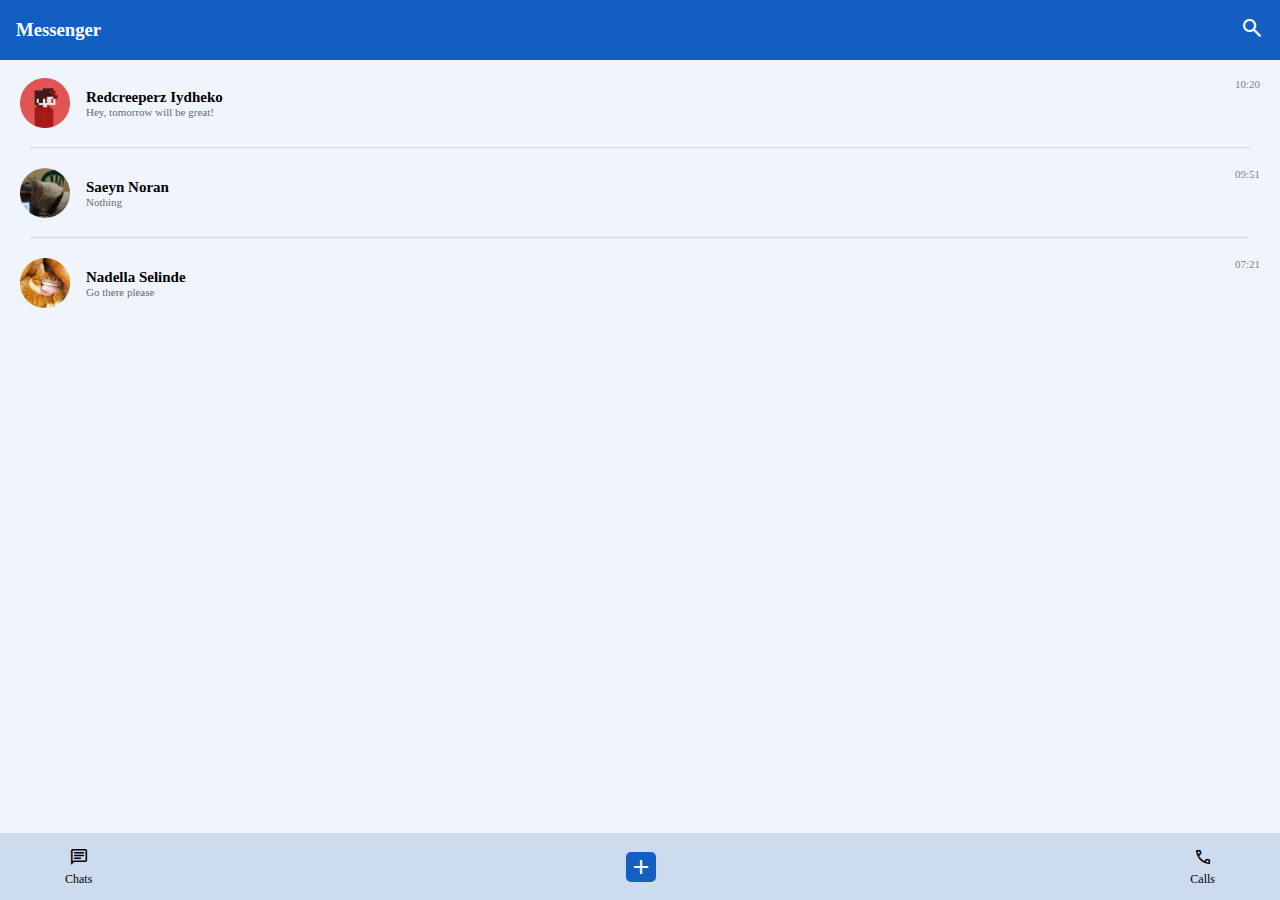
==== index.html @ f0609073 "Upload Files" ====
<!DOCTYPE html>
<html lang="en">
<head>
    <meta charset="UTF-8">
    <meta name="viewport" content="width=device-width, initial-scale=1.0">
    <title>Messenger</title>
    <link rel="stylesheet" href="assets/style.css">
    <link rel="stylesheet" href="https://fonts.googleapis.com/css2?family=Material+Symbols+Outlined:opsz,wght,FILL,GRAD@24,400,0,0" />
</head>
<body>
    <header>
        <nav>
            <h3>Messenger</h3>
            <a href=""><span class="material-symbols-outlined">search</span></a>
        </nav>
    </header>
    <main>
        <ul class="chat-list">
            <li class="chat-item">
                <a href="message.html">
                    <img src="assets/red.png" alt="User 1">
                    <div class="chat-item-info">
                        <h2>Redcreeperz Iydheko</h2>
                        <p>Hey, tomorrow will be great!</p>
                    </div>
                    <time datetime="10:21">10:20</time>
                </a>
            </li>
            <li class="chat-divider">
                <hr>
            </li>
            <li class="chat-item">
                <a href="">
                    <img src="assets/saeyn.png" alt="User 2">
                    <div class="chat-item-info">
                        <h2>Saeyn Noran</h2>
                        <p>Nothing</p>
                    </div>
                    <time datetime="09:51">09:51</time>
                </a>
            </li>
            <li class="chat-divider">
                <hr>
            </li>
            <li class="chat-item">
                <a href="">
                    <img src="assets/nadella.png" alt="User 3">
                    <div class="chat-item-info">
                        <h2>Nadella Selinde</h2>
                        <p>Go there please</p>
                    </div>
                    <time datetime="07:21">07:21</time>
                </a>
            </li>
        </ul>
    </main>

    <div class="navbottom">
        <div class="container">
            <a class="chat-menu" href="#">
                <span class="material-symbols-outlined">chat</span>
                <span>Chats</span>
            </a>
            <a class="add-chat-menu" href="#">
                <div>
                    <span class="material-symbols-outlined">add</span>
                </div>
            </a>
            <a class="call-menu" href="#">
                <span class="material-symbols-outlined">call</span>
                <span>Calls</span>
            </a>
        </div>
    </div>
</body>
</html>
---- assets/style.css ----
* {
    font-family: "Roboto", serif;
}

h1, h2, h3, h4, h5, p {
    margin: 0;
}

a { 
    text-decoration: none;
    color: #000;
}

body {
    background-color: #F0F5FC;
    margin: 0;
}

nav {
    background-color: #135FC1;
    color: #fff;
    padding: 1rem;
    display: flex;
    flex-direction: row;
    justify-content: space-between;
    align-items: center;
}

nav span {
    color: #fff;
}

.chat-list {
    list-style-type: none;
    padding: 0;
    margin: 0;
    margin-top: 7px;
}

.chat-item a {
    display: flex;
    flex-direction: row;
    position: relative;
    gap: 1rem;
    padding: 11px 20px;
    align-items: center;
}

.chat-item a:hover {
    background-color: #dfdfdf;
}

.chat-item a img {
    width: 50px;
    height: 50px;
}

.chat-item-info h2 {
    font-size: 15px;
}

.chat-item-info p {
    font-size: 11px;
    opacity: 0.6;
}

li.chat-divider {
    padding: 0 30px;
}

li.chat-divider hr {
    opacity: 0.3;
}

time {
    position: absolute;
    right: 20px;
    top: 11px;
    font-size: 11px;
    opacity: 0.5;
}

.navbottom {
    position: fixed;
    width: 100%;
    bottom: 0;
    background-color: #CDDBEF;
}

.navbottom .container {
    padding: 13.5px 65px;
    display: flex;
    flex-direction: row;
    justify-content: space-between;
}

.navbottom .container a {
    display: flex;
    flex-direction: column;
    align-items: center;
    gap: 5px;
}

.navbottom .container a > span {
    font-size: 12px;
}

.navbottom .container a > span.material-symbols-outlined {
    font-size: 20px;
}

.add-chat-menu div {
    background-color: #1460C2;
    border-radius: 5px;
    width: 30px;
    height: 30px;
    display: flex;
    flex-direction: column;
    align-items: center;
    margin: auto 0;
}

.add-chat-menu span {
    color: #fff;
    margin: auto auto;
}

.left-side {
    display: flex;
    flex-direction: row;
    gap: 12px;
}

.back-button { 
    display: flex;
    flex-direction: row;
    align-items: center;
    gap: 5px;
}

.back-button img {
    width: 35px;
    height: 35px;
}

.user-detail h3 {
    font-size: 15px;
}

.user-detail p {
    font-size: 12px;
    opacity: 0.6;
}

.navbottom .message-container {
    padding: 17.5px 15px !important;
}

.navbottom form {
    display: flex;
    flex-direction: row;
    gap: 17px;
    width: 100%;
}

.navbottom input[type="text"] {
    outline: 0;
    border: 0;
    padding: 7px 15px;
    border-radius: 5px;
    font-size: 16px;
    flex-grow: 1;
}

.navbottom button[type="submit"] {
    width: 35px;
    height: 35px;
    color: #fff;
    border: 0;
    outline: 0;
    background-color: #1460C2;
    border-radius: 5px;
    display: flex;

}

.navbottom button[type="submit"] span {
    margin: auto auto;
}

.endtoend-info {
    background-color: #65B5FF;
    color: #041730;
    margin: 15px 75px;
    padding: 5px 10px;
    display: flex;
    flex-direction: row;
    gap: 5px;
    border-radius: 5px;
}

.endtoend-info span {
    font-size: 13px;
}

.endtoend-info p {
    font-size: 11px;
}

.chat-display {
    list-style-type: none;
    padding: 0;
    margin: 0 25px;
    margin-top: 7px;
}

.chat-receiver .chat-balloon {
    padding: 8px 15px;
    border-radius: 5px;
    background-color: #BED8FF;
    width: fit-content;
}

.chat-receiver, .chat-sender {
    position: relative;
    margin: 1rem 0;
}

.chat-receiver .chat-balloon::after {
    content: '';
    position: absolute;
    left: -10px;
    top: 0;
    width: 0;
    height: 0;
    border-top: 0px solid transparent;
    border-bottom: 10px solid transparent;
    border-right: 15px solid #BED8FF;
}


.chat-sender .chat-balloon {
    padding: 8px 15px;
    border-radius: 5px;
    background-color: #1688DA;
    color: #fff;
    width: fit-content;
    margin-left: auto;
}

.chat-sender, .chat-sender {
    position: relative;
    margin: 1rem 0;
}

.chat-sender .chat-balloon::after {
    content: '';
    position: absolute;
    right: -10px;
    top: 0;
    width: 0;
    height: 0;
    border-top: 0px solid transparent;
    border-bottom: 10px solid transparent;
    border-left: 15px solid #1688DA;
}
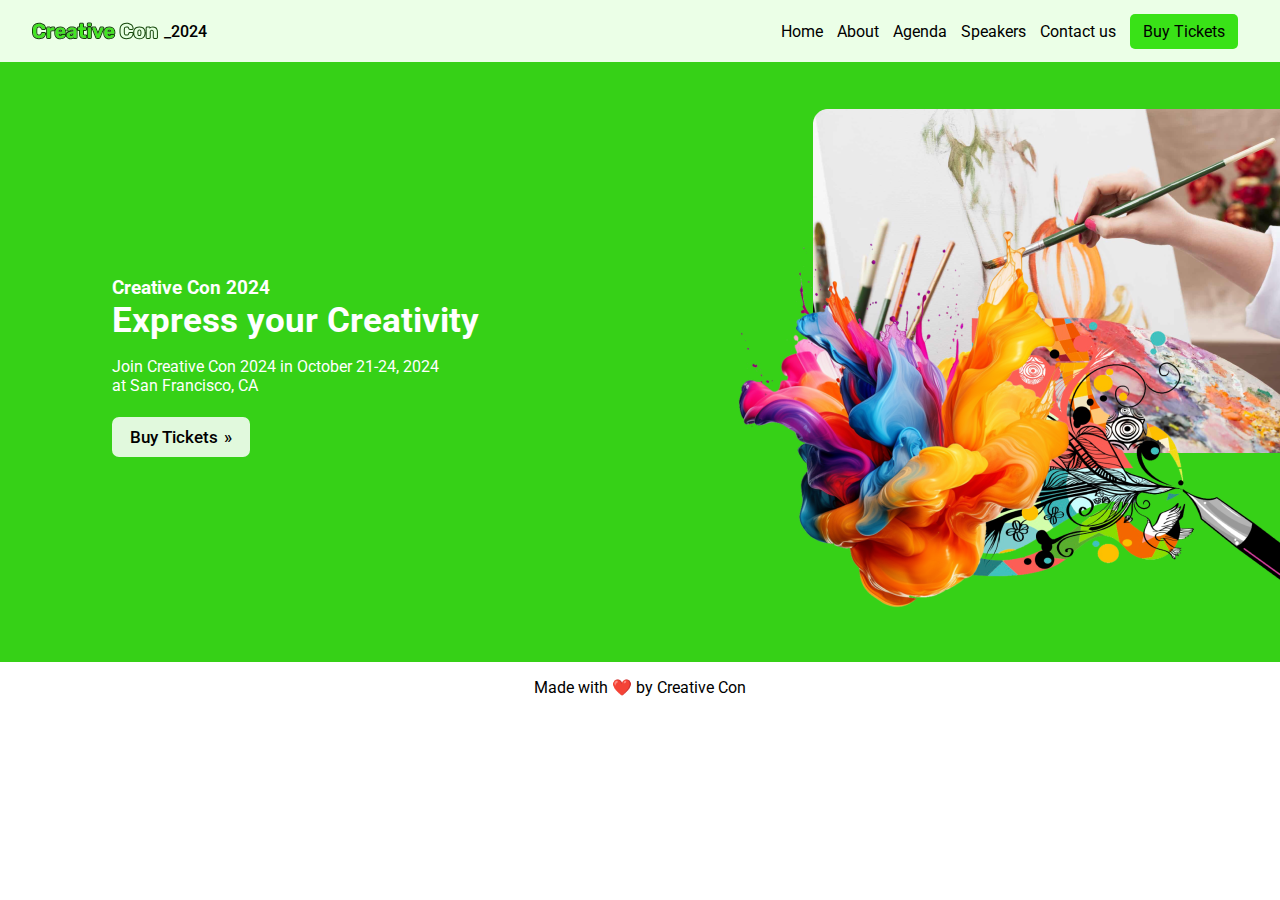
==== commit 1a715fab: "Upload Landing Page" ====
--- a/index.html
+++ b/index.html
@@ -3,74 +3,49 @@
 <head>
     <meta charset="UTF-8">
     <meta name="viewport" content="width=device-width, initial-scale=1.0">
-    <title>Messenger</title>
+    <title>Creative Con 2024 - Express Your Creativity</title>
+    <link rel="shortcut icon" href="assets/img/cc-icon.png" type="image/x-icon">
+    <link rel="preconnect" href="https://fonts.googleapis.com">
+    <link rel="preconnect" href="https://fonts.gstatic.com" crossorigin>
+    <link href="https://fonts.googleapis.com/css2?family=Roboto:ital,wght@0,100;0,300;0,400;0,500;0,700;0,900;1,100;1,300;1,400;1,500;1,700;1,900&display=swap" rel="stylesheet">
     <link rel="stylesheet" href="assets/style.css">
-    <link rel="stylesheet" href="https://fonts.googleapis.com/css2?family=Material+Symbols+Outlined:opsz,wght,FILL,GRAD@24,400,0,0" />
 </head>
 <body>
-    <header>
-        <nav>
-            <h3>Messenger</h3>
-            <a href=""><span class="material-symbols-outlined">search</span></a>
-        </nav>
-    </header>
-    <main>
-        <ul class="chat-list">
-            <li class="chat-item">
-                <a href="message.html">
-                    <img src="assets/red.png" alt="User 1">
-                    <div class="chat-item-info">
-                        <h2>Redcreeperz Iydheko</h2>
-                        <p>Hey, tomorrow will be great!</p>
-                    </div>
-                    <time datetime="10:21">10:20</time>
-                </a>
-            </li>
-            <li class="chat-divider">
-                <hr>
-            </li>
-            <li class="chat-item">
-                <a href="">
-                    <img src="assets/saeyn.png" alt="User 2">
-                    <div class="chat-item-info">
-                        <h2>Saeyn Noran</h2>
-                        <p>Nothing</p>
-                    </div>
-                    <time datetime="09:51">09:51</time>
-                </a>
-            </li>
-            <li class="chat-divider">
-                <hr>
-            </li>
-            <li class="chat-item">
-                <a href="">
-                    <img src="assets/nadella.png" alt="User 3">
-                    <div class="chat-item-info">
-                        <h2>Nadella Selinde</h2>
-                        <p>Go there please</p>
-                    </div>
-                    <time datetime="07:21">07:21</time>
-                </a>
-            </li>
-        </ul>
-    </main>
+	<!-- Navigation Bar -->
+	<header>
+		<nav class="navbar">
+			<a href="#" class="navbar-logo"><img src="assets/img/cc-brand.svg" alt="CreativeCon Brand"> <p>_2024</p></a>
+			<ul>
+				<li><a href="#home">Home</a></li>
+				<li><a href="#about">About</a></li>
+				<li><a href="#agenda">Agenda</a></li>
+				<li><a href="#speakers">Speakers</a></li>
+				<li><a href="#contactus">Contact us</a></li>
+				<li><a href="#buytickets" class="navbar-cta">Buy Tickets</a></li>
+			</ul>
+		</nav>
+	</header>
 
-    <div class="navbottom">
-        <div class="container">
-            <a class="chat-menu" href="#">
-                <span class="material-symbols-outlined">chat</span>
-                <span>Chats</span>
-            </a>
-            <a class="add-chat-menu" href="#">
-                <div>
-                    <span class="material-symbols-outlined">add</span>
-                </div>
-            </a>
-            <a class="call-menu" href="#">
-                <span class="material-symbols-outlined">call</span>
-                <span>Calls</span>
-            </a>
-        </div>
-    </div>
+	<!-- Hero Section -->
+	<section class="hero" id="hero">
+		<div class="hero-content">
+			<div class="hero-text">
+				<h3>Creative Con 2024</h3>
+				<h1>Express your Creativity</h1>
+				<p class="hero-text-detail">Join Creative Con 2024 in October 21-24, 2024 at San Francisco, CA</p>
+				<a href="#register" class="cta-button">Buy Tickets <span>»</span></a>
+			</div>
+			<div class="hero-img">
+				<img src="assets/img/hero-img.png" alt="Hero Image">
+			</div>
+		</div>
+	</section>
+
+	<!-- Footer Section -->
+	<footer>
+		<div>
+			<p class="text-center">Made with ❤️ by Creative Con </p>
+		</div>
+	</footer>
 </body>
 </html>--- a/assets/style.css
+++ b/assets/style.css
@@ -1,266 +1,109 @@
 * {
-    font-family: "Roboto", serif;
+    font-family: "Roboto", sans-serif;
+}
+
+body {
+    margin: 0;
+}
+
+p {
+    margin: 0;
+}
+
+a {
+    text-decoration: none;
+    color: #000;
 }
 
 h1, h2, h3, h4, h5, p {
     margin: 0;
 }
 
-a { 
-    text-decoration: none;
-    color: #000;
+h1 {
+    font-size: 2.2rem;
+    margin-bottom: 1rem;
 }
 
-body {
-    background-color: #F0F5FC;
-    margin: 0;
+p {
+    width: 21rem;
 }
 
-nav {
-    background-color: #135FC1;
-    color: #fff;
-    padding: 1rem;
+.navbar {
+    background-color: #EBFFE7;
+    padding: 1.2rem 2rem;
     display: flex;
     flex-direction: row;
     justify-content: space-between;
     align-items: center;
 }
 
-nav span {
-    color: #fff;
-}
-
-.chat-list {
-    list-style-type: none;
-    padding: 0;
-    margin: 0;
-    margin-top: 7px;
-}
-
-.chat-item a {
-    display: flex;
-    flex-direction: row;
-    position: relative;
-    gap: 1rem;
-    padding: 11px 20px;
-    align-items: center;
-}
-
-.chat-item a:hover {
-    background-color: #dfdfdf;
-}
-
-.chat-item a img {
-    width: 50px;
-    height: 50px;
-}
-
-.chat-item-info h2 {
-    font-size: 15px;
-}
-
-.chat-item-info p {
-    font-size: 11px;
-    opacity: 0.6;
-}
-
-li.chat-divider {
-    padding: 0 30px;
-}
-
-li.chat-divider hr {
-    opacity: 0.3;
-}
-
-time {
-    position: absolute;
-    right: 20px;
-    top: 11px;
-    font-size: 11px;
-    opacity: 0.5;
-}
-
-.navbottom {
-    position: fixed;
-    width: 100%;
-    bottom: 0;
-    background-color: #CDDBEF;
-}
-
-.navbottom .container {
-    padding: 13.5px 65px;
-    display: flex;
-    flex-direction: row;
-    justify-content: space-between;
-}
-
-.navbottom .container a {
-    display: flex;
-    flex-direction: column;
-    align-items: center;
-    gap: 5px;
-}
-
-.navbottom .container a > span {
-    font-size: 12px;
-}
-
-.navbottom .container a > span.material-symbols-outlined {
-    font-size: 20px;
-}
-
-.add-chat-menu div {
-    background-color: #1460C2;
-    border-radius: 5px;
-    width: 30px;
-    height: 30px;
-    display: flex;
-    flex-direction: column;
-    align-items: center;
-    margin: auto 0;
-}
-
-.add-chat-menu span {
-    color: #fff;
-    margin: auto auto;
-}
-
-.left-side {
-    display: flex;
-    flex-direction: row;
-    gap: 12px;
-}
-
-.back-button { 
+.navbar-logo {
     display: flex;
     flex-direction: row;
     align-items: center;
     gap: 5px;
 }
 
-.back-button img {
-    width: 35px;
-    height: 35px;
+.navbar-logo p {
+    font-weight: 500;
 }
 
-.user-detail h3 {
-    font-size: 15px;
+.navbar-cta {
+    background-color: #39E217;
+    border-radius: 5px;
+    padding: 8px 13px;
 }
 
-.user-detail p {
-    font-size: 12px;
-    opacity: 0.6;
+ul {
+    list-style-type: none; /* Removes the dot */
+    padding: 0;            /* Removes the default padding */
+    margin: 0;             /* Removes the default margin */
 }
 
-.navbottom .message-container {
-    padding: 17.5px 15px !important;
+ul li {
+    display: inline;       /* Makes the list items horizontal */
+    margin-right: 10px;    /* Adds space between list items */
 }
 
-.navbottom form {
+.hero {
+    height: 600px;
+    background-color: #36D117;
+}
+
+.hero-content {
+    height: 100%;
+    padding-left: 7rem;
     display: flex;
     flex-direction: row;
-    gap: 17px;
-    width: 100%;
+    justify-content: space-between;
+    align-items: center;
 }
 
-.navbottom input[type="text"] {
-    outline: 0;
-    border: 0;
-    padding: 7px 15px;
-    border-radius: 5px;
-    font-size: 16px;
-    flex-grow: 1;
+.hero-text {
+    color: #fff;
 }
 
-.navbottom button[type="submit"] {
-    width: 35px;
-    height: 35px;
-    color: #fff;
-    border: 0;
-    outline: 0;
-    background-color: #1460C2;
-    border-radius: 5px;
-    display: flex;
-
+.hero-text-detail {
+    margin-bottom: 2rem;
 }
 
-.navbottom button[type="submit"] span {
-    margin: auto auto;
+.cta-button {
+    background-color: #E1F9DD;
+    border-radius: 7px;
+    padding: 10px 18px;
+    font-size: 17px;
+    font-weight: 500;
 }
 
-.endtoend-info {
-    background-color: #65B5FF;
-    color: #041730;
-    margin: 15px 75px;
-    padding: 5px 10px;
-    display: flex;
-    flex-direction: row;
-    gap: 5px;
-    border-radius: 5px;
+.cta-button span {
+    margin-left: 2px;
 }
 
-.endtoend-info span {
-    font-size: 13px;
+footer {
+    padding: 1rem 2rem;
 }
 
-.endtoend-info p {
-    font-size: 11px;
-}
-
-.chat-display {
-    list-style-type: none;
-    padding: 0;
-    margin: 0 25px;
-    margin-top: 7px;
-}
-
-.chat-receiver .chat-balloon {
-    padding: 8px 15px;
-    border-radius: 5px;
-    background-color: #BED8FF;
-    width: fit-content;
-}
-
-.chat-receiver, .chat-sender {
-    position: relative;
-    margin: 1rem 0;
-}
-
-.chat-receiver .chat-balloon::after {
-    content: '';
-    position: absolute;
-    left: -10px;
-    top: 0;
-    width: 0;
-    height: 0;
-    border-top: 0px solid transparent;
-    border-bottom: 10px solid transparent;
-    border-right: 15px solid #BED8FF;
-}
-
-
-.chat-sender .chat-balloon {
-    padding: 8px 15px;
-    border-radius: 5px;
-    background-color: #1688DA;
-    color: #fff;
-    width: fit-content;
-    margin-left: auto;
-}
-
-.chat-sender, .chat-sender {
-    position: relative;
-    margin: 1rem 0;
-}
-
-.chat-sender .chat-balloon::after {
-    content: '';
-    position: absolute;
-    right: -10px;
-    top: 0;
-    width: 0;
-    height: 0;
-    border-top: 0px solid transparent;
-    border-bottom: 10px solid transparent;
-    border-left: 15px solid #1688DA;
+footer p {
+    text-align: center;
+    margin: 0 auto;
 }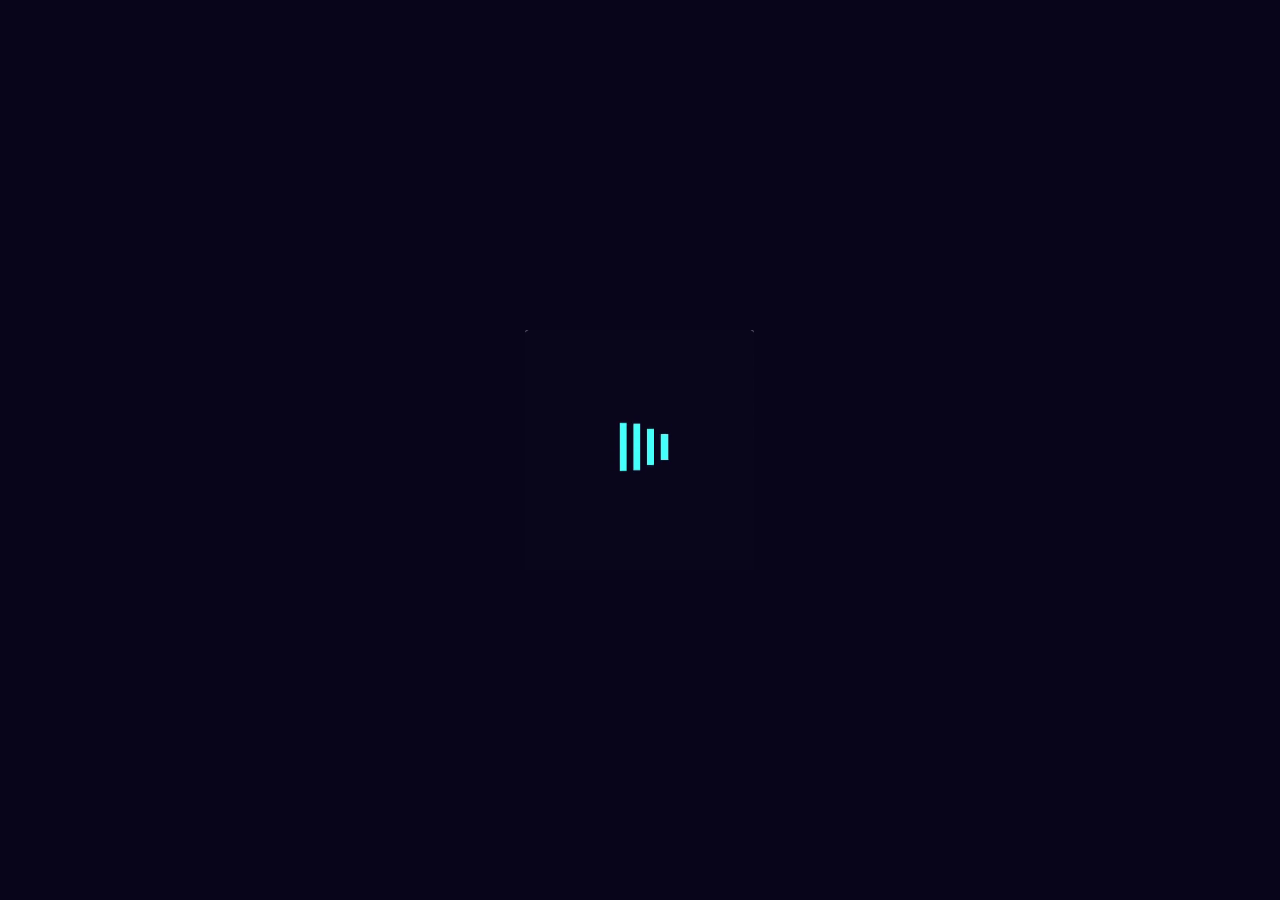
==== commit 00516e93: "Upload Loading Animation" ====
--- a/index.html
+++ b/index.html
@@ -3,49 +3,16 @@
 <head>
     <meta charset="UTF-8">
     <meta name="viewport" content="width=device-width, initial-scale=1.0">
-    <title>Creative Con 2024 - Express Your Creativity</title>
-    <link rel="shortcut icon" href="assets/img/cc-icon.png" type="image/x-icon">
-    <link rel="preconnect" href="https://fonts.googleapis.com">
-    <link rel="preconnect" href="https://fonts.gstatic.com" crossorigin>
-    <link href="https://fonts.googleapis.com/css2?family=Roboto:ital,wght@0,100;0,300;0,400;0,500;0,700;0,900;1,100;1,300;1,400;1,500;1,700;1,900&display=swap" rel="stylesheet">
+    <title>Loading Animation</title>
     <link rel="stylesheet" href="assets/style.css">
+    <link rel="shortcut icon" href="assets/icon.png" type="image/x-icon">
 </head>
 <body>
-	<!-- Navigation Bar -->
-	<header>
-		<nav class="navbar">
-			<a href="#" class="navbar-logo"><img src="assets/img/cc-brand.svg" alt="CreativeCon Brand"> <p>_2024</p></a>
-			<ul>
-				<li><a href="#home">Home</a></li>
-				<li><a href="#about">About</a></li>
-				<li><a href="#agenda">Agenda</a></li>
-				<li><a href="#speakers">Speakers</a></li>
-				<li><a href="#contactus">Contact us</a></li>
-				<li><a href="#buytickets" class="navbar-cta">Buy Tickets</a></li>
-			</ul>
-		</nav>
-	</header>
-
-	<!-- Hero Section -->
-	<section class="hero" id="hero">
-		<div class="hero-content">
-			<div class="hero-text">
-				<h3>Creative Con 2024</h3>
-				<h1>Express your Creativity</h1>
-				<p class="hero-text-detail">Join Creative Con 2024 in October 21-24, 2024 at San Francisco, CA</p>
-				<a href="#register" class="cta-button">Buy Tickets <span>»</span></a>
-			</div>
-			<div class="hero-img">
-				<img src="assets/img/hero-img.png" alt="Hero Image">
-			</div>
-		</div>
-	</section>
-
-	<!-- Footer Section -->
-	<footer>
-		<div>
-			<p class="text-center">Made with ❤️ by Creative Con </p>
-		</div>
-	</footer>
+    <div class="loading-load">
+        <video width="320" height="240" autoplay loop muted>
+            <source src="assets/load.mp4" type="video/mp4" />
+            Your browser does not support the video tag.
+        </video>
+    </div>
 </body>
 </html>--- a/assets/style.css
+++ b/assets/style.css
@@ -1,109 +1,13 @@
-* {
-    font-family: "Roboto", sans-serif;
-}
-
-body {
+body, html {
+    background: #08051A;
+    height: 100%;
     margin: 0;
 }
-
-p {
-    margin: 0;
-}
-
-a {
-    text-decoration: none;
-    color: #000;
-}
-
-h1, h2, h3, h4, h5, p {
-    margin: 0;
-}
-
-h1 {
-    font-size: 2.2rem;
-    margin-bottom: 1rem;
-}
-
-p {
-    width: 21rem;
-}
-
-.navbar {
-    background-color: #EBFFE7;
-    padding: 1.2rem 2rem;
+  
+.loading-load {
     display: flex;
-    flex-direction: row;
-    justify-content: space-between;
-    align-items: center;
-}
-
-.navbar-logo {
-    display: flex;
-    flex-direction: row;
-    align-items: center;
-    gap: 5px;
-}
-
-.navbar-logo p {
-    font-weight: 500;
-}
-
-.navbar-cta {
-    background-color: #39E217;
-    border-radius: 5px;
-    padding: 8px 13px;
-}
-
-ul {
-    list-style-type: none; /* Removes the dot */
-    padding: 0;            /* Removes the default padding */
-    margin: 0;             /* Removes the default margin */
-}
-
-ul li {
-    display: inline;       /* Makes the list items horizontal */
-    margin-right: 10px;    /* Adds space between list items */
-}
-
-.hero {
-    height: 600px;
-    background-color: #36D117;
-}
-
-.hero-content {
-    height: 100%;
-    padding-left: 7rem;
-    display: flex;
-    flex-direction: row;
-    justify-content: space-between;
-    align-items: center;
-}
-
-.hero-text {
-    color: #fff;
-}
-
-.hero-text-detail {
-    margin-bottom: 2rem;
-}
-
-.cta-button {
-    background-color: #E1F9DD;
-    border-radius: 7px;
-    padding: 10px 18px;
-    font-size: 17px;
-    font-weight: 500;
-}
-
-.cta-button span {
-    margin-left: 2px;
-}
-
-footer {
-    padding: 1rem 2rem;
-}
-
-footer p {
-    text-align: center;
-    margin: 0 auto;
+    justify-content: center;
+    align-items: center; 
+    height: 100vh; 
+    flex-direction: column;
 }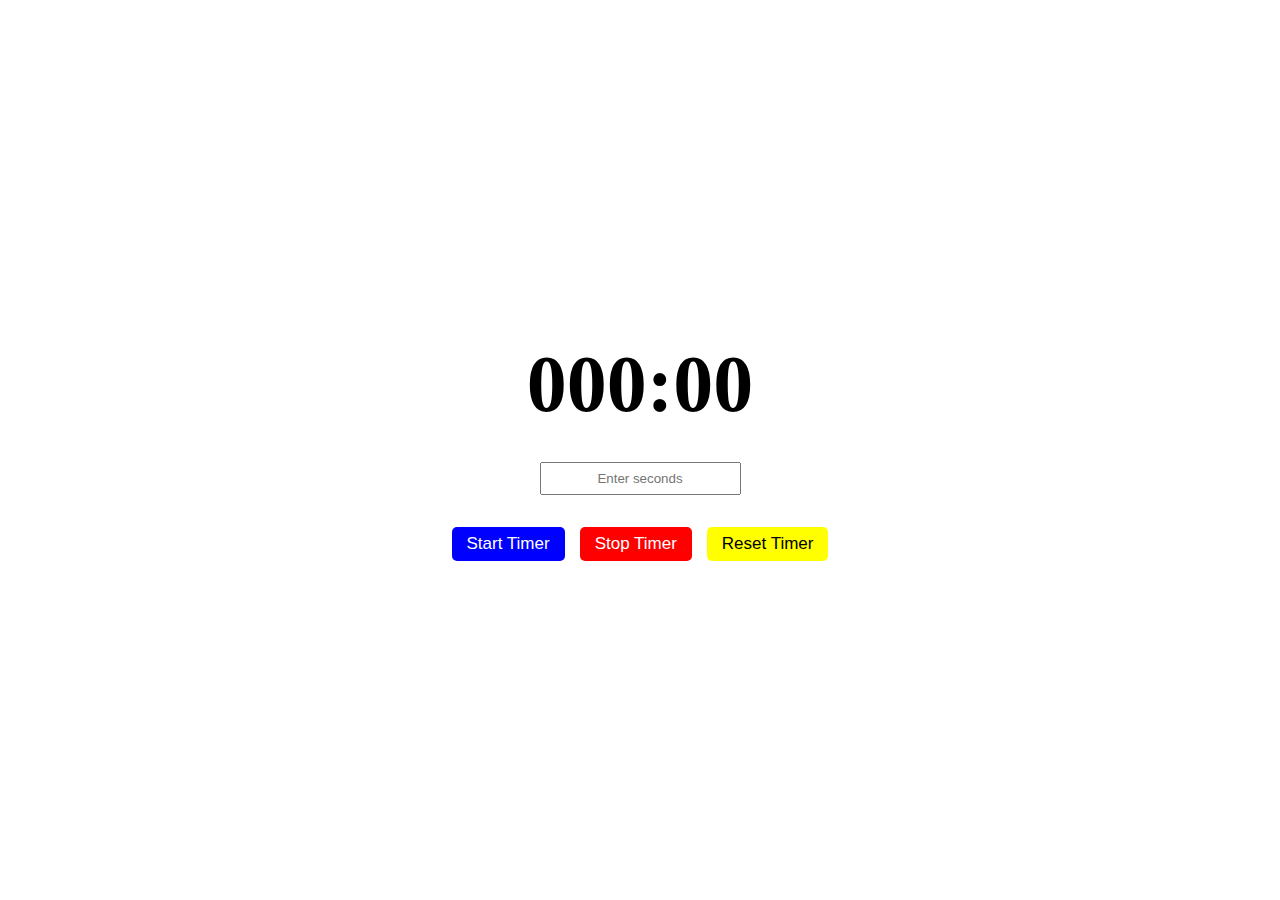
==== commit 4e1eb512: "Upload Digital timer" ====
--- a/index.html
+++ b/index.html
@@ -3,16 +3,23 @@
 <head>
     <meta charset="UTF-8">
     <meta name="viewport" content="width=device-width, initial-scale=1.0">
-    <title>Loading Animation</title>
+    <title>DigiTimer</title>
     <link rel="stylesheet" href="assets/style.css">
-    <link rel="shortcut icon" href="assets/icon.png" type="image/x-icon">
 </head>
 <body>
-    <div class="loading-load">
-        <video width="320" height="240" autoplay loop muted>
-            <source src="assets/load.mp4" type="video/mp4" />
-            Your browser does not support the video tag.
-        </video>
+    <div class="container">
+        <div class="timer-display">
+            <h1 id="timer-text" class="timer-text">000:00</h1>
+        </div>
+        <div class="input-second">
+            <input type="text" name="seconds" id="seconds" maxlength="3" placeholder="Enter seconds">
+        </div>
+        <div class="btn-group">
+            <button onclick="startTimer()" class="start-timer">Start Timer</button>
+            <button onclick="stopTimer()" class="stop-timer">Stop Timer</button>
+            <button onclick="resetTimer()" class="reset-timer">Reset Timer</button>
+        </div>
     </div>
+    <script src="assets/script.js"></script>
 </body>
 </html>--- a/assets/style.css
+++ b/assets/style.css
@@ -1,13 +1,62 @@
-body, html {
-    background: #08051A;
+body {
     height: 100%;
     margin: 0;
 }
-  
-.loading-load {
+
+.container{
     display: flex;
     justify-content: center;
     align-items: center; 
+    flex-direction: column;
     height: 100vh; 
+}
+
+button {
+    outline: 0;
+    background-color: #eee;
+    border: 0;
+    border-radius: 5px;
+    padding: 7px 15px;
+    font-size: 17px;
+    font-weight: 500;
+    cursor: pointer;
+}
+
+.btn-group {
+    display: flex;
+    flex-direction: row;
+    gap: 15px;
+}
+
+button.start-timer {
+    background-color: blue;
+    color: #fff;
+}
+
+button.stop-timer {
+    background-color: red;
+    color: #fff;
+}
+
+button.reset-timer {
+    background-color: yellow;
+    color: #000;
+}
+
+.timer-text {
+    text-align: center;
+    font-size: 5rem;
+    margin: 0;
+}
+
+.input-second {
+    display: flex;
     flex-direction: column;
+    align-items: center;
+    margin: 2rem 0;
+}
+
+input[type="text"] {
+    padding: 7px 10px;
+    text-align: center;
 }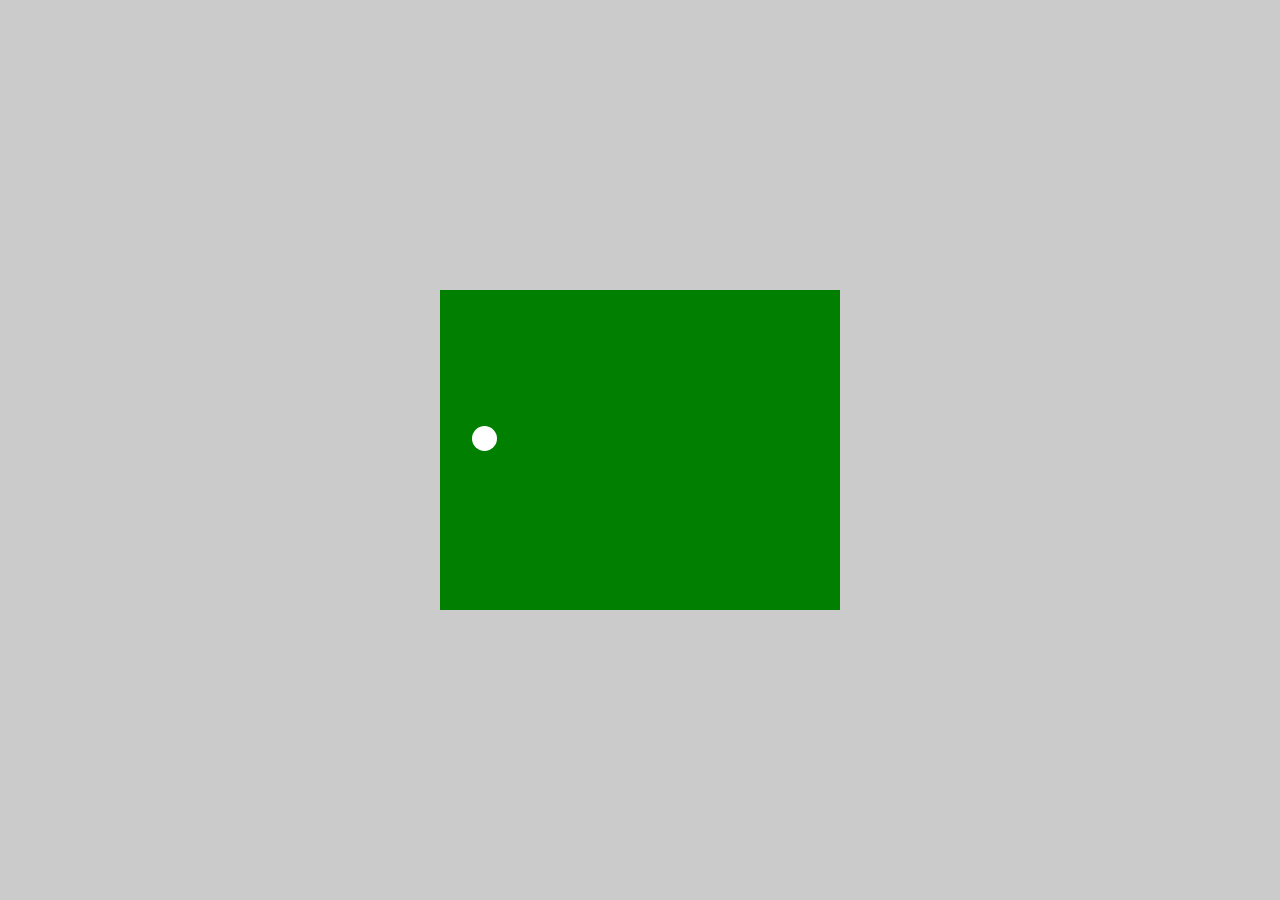
==== commit f6169b3c: "Upload Canvas Animation" ====
--- a/index.html
+++ b/index.html
@@ -3,23 +3,14 @@
 <head>
     <meta charset="UTF-8">
     <meta name="viewport" content="width=device-width, initial-scale=1.0">
-    <title>DigiTimer</title>
+    <title>Canvas Animation</title>
     <link rel="stylesheet" href="assets/style.css">
 </head>
 <body>
     <div class="container">
-        <div class="timer-display">
-            <h1 id="timer-text" class="timer-text">000:00</h1>
-        </div>
-        <div class="input-second">
-            <input type="text" name="seconds" id="seconds" maxlength="3" placeholder="Enter seconds">
-        </div>
-        <div class="btn-group">
-            <button onclick="startTimer()" class="start-timer">Start Timer</button>
-            <button onclick="stopTimer()" class="stop-timer">Stop Timer</button>
-            <button onclick="resetTimer()" class="reset-timer">Reset Timer</button>
+        <div class="field">
+            <div class="ball"></div>
         </div>
     </div>
-    <script src="assets/script.js"></script>
 </body>
 </html>--- a/assets/style.css
+++ b/assets/style.css
@@ -1,62 +1,35 @@
-body {
+body, html {
+    background: #cbcbcb;
     height: 100%;
     margin: 0;
 }
 
-.container{
+.container { 
     display: flex;
     justify-content: center;
     align-items: center; 
+    height: 100vh; 
     flex-direction: column;
-    height: 100vh; 
 }
 
-button {
-    outline: 0;
-    background-color: #eee;
-    border: 0;
-    border-radius: 5px;
-    padding: 7px 15px;
-    font-size: 17px;
-    font-weight: 500;
-    cursor: pointer;
+.field {
+    position: relative;
+    width: 400px;
+    height: 320px;
+    background-color: #007F00;
 }
 
-.btn-group {
-    display: flex;
-    flex-direction: row;
-    gap: 15px;
+.ball {
+    position: absolute;
+    width: 25px;
+    height: 25px;
+    background-color: #fff;
+    border-radius: 100%;
+    margin: 8.5rem 2rem;
+    animation: move 2s forwards;
 }
 
-button.start-timer {
-    background-color: blue;
-    color: #fff;
-}
-
-button.stop-timer {
-    background-color: red;
-    color: #fff;
-}
-
-button.reset-timer {
-    background-color: yellow;
-    color: #000;
-}
-
-.timer-text {
-    text-align: center;
-    font-size: 5rem;
-    margin: 0;
-}
-
-.input-second {
-    display: flex;
-    flex-direction: column;
-    align-items: center;
-    margin: 2rem 0;
-}
-
-input[type="text"] {
-    padding: 7px 10px;
-    text-align: center;
+@keyframes move {
+    30% { transform: translateX(0); }  
+    100% { transform: translateX(300px); }
 }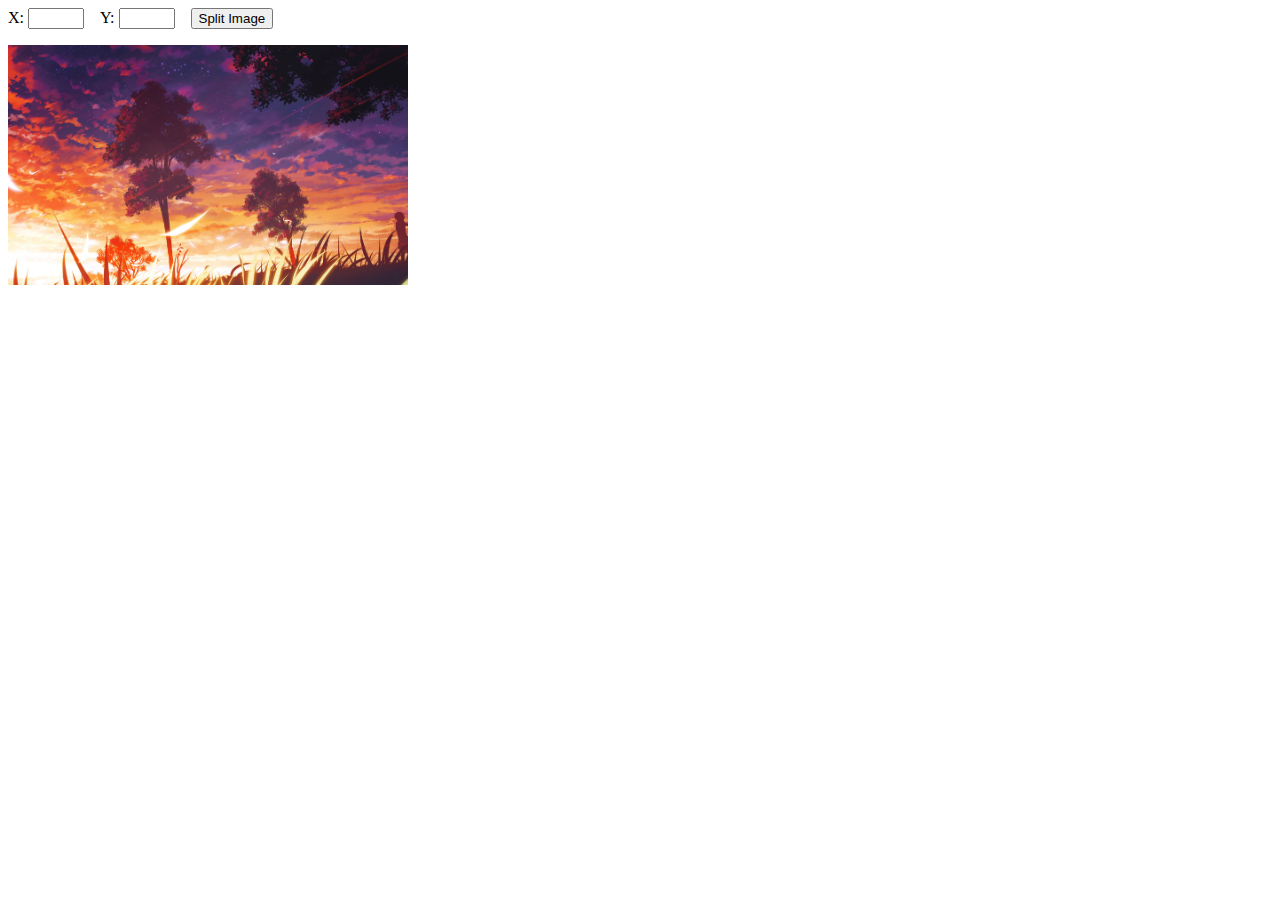
==== commit 23402df7: "Upload Transition" ====
--- a/index.html
+++ b/index.html
@@ -3,14 +3,25 @@
 <head>
     <meta charset="UTF-8">
     <meta name="viewport" content="width=device-width, initial-scale=1.0">
-    <title>Canvas Animation</title>
+    <title>Transition Image Tiles</title>
     <link rel="stylesheet" href="assets/style.css">
 </head>
 <body>
-    <div class="container">
-        <div class="field">
-            <div class="ball"></div>
+    <form id="splitfield" class="input-field" action="">
+        <div class="input-group">
+            <label for="xaxis">X: </label>
+            <input type="text" name="xaxis" id="xaxis">
+        </div>
+        <div class="input-group">
+            <label for="yaxis">Y: </label>
+            <input type="text" name="yaxis" id="yaxis">
+        </div>
+        <button type="submit">Split Image</button>
+    </form>
+    <div class="canvas-image">
+        <div id="card-group" class="card-group">
         </div>
     </div>
+    <script src="assets/script.js"></script>
 </body>
 </html>--- a/assets/style.css
+++ b/assets/style.css
@@ -1,35 +1,46 @@
-body, html {
-    background: #cbcbcb;
-    height: 100%;
-    margin: 0;
+.input-field {
+    display: flex;
+    flex-direction: row;
+    gap: 1rem;
 }
 
-.container { 
+input[type="text"] {
+    width: 3rem;
+}
+
+button {
+    cursor: pointer;
+}
+
+.canvas-image {
+    width: 25rem;
+    height: 15rem;
+    margin-top: 1rem;
+    position: relative;
+    background: url(image.jpg);
+    background-repeat: no-repeat;
+    background-size: cover;
+}
+
+.card-group {
+    width: 100%;
+    height: 100%;
     display: flex;
-    justify-content: center;
-    align-items: center; 
-    height: 100vh; 
     flex-direction: column;
 }
 
-.field {
-    position: relative;
-    width: 400px;
-    height: 320px;
-    background-color: #007F00;
+.group-row {
+    display: flex;
+    flex-direction: row;
+    flex-grow: 1;
 }
 
-.ball {
-    position: absolute;
-    width: 25px;
-    height: 25px;
-    background-color: #fff;
-    border-radius: 100%;
-    margin: 8.5rem 2rem;
-    animation: move 2s forwards;
+.card {
+    border: 1px solid orange;
+    flex-grow: 1;
 }
 
-@keyframes move {
-    30% { transform: translateX(0); }  
-    100% { transform: translateX(300px); }
+.card.clicked {
+    background: #fff;
+    transition: 0.2s all ease-in-out;
 }